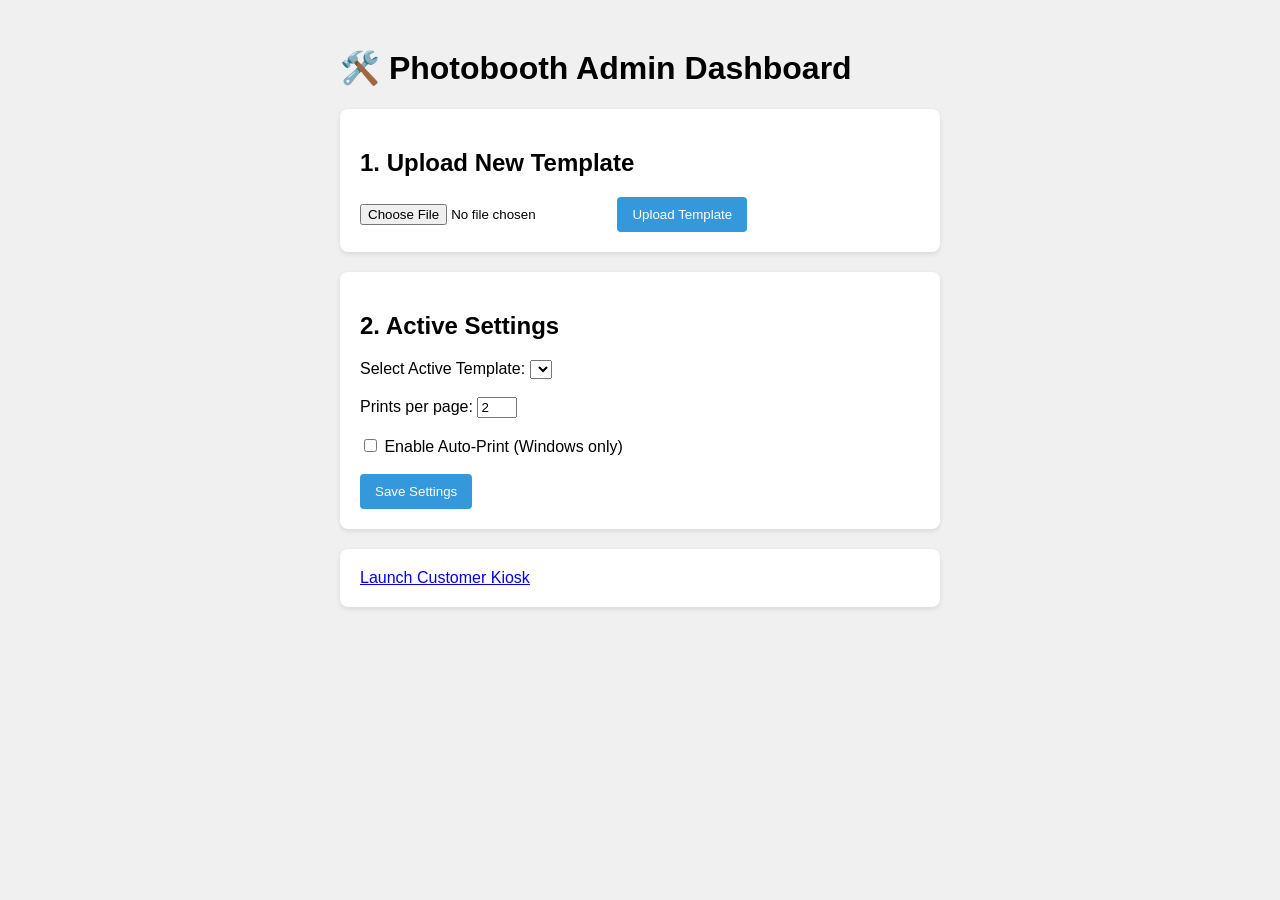
==== templates/admin.html @ d037cd64 "V3: Self-Service Pivot (Admin vs Kiosk, Offline HTTPS)" ====
<!DOCTYPE html>
<html lang="en">
<head>
    <meta charset="UTF-8">
    <meta name="viewport" content="width=device-width, initial-scale=1.0">
    <title>Photobooth Admin</title>
    <style>
        body { font-family: sans-serif; background: #f0f0f0; padding: 20px; }
        .container { max-width: 600px; margin: auto; }
        .card { background: #fff; padding: 20px; margin-bottom: 20px; border-radius: 8px; box-shadow: 0 2px 5px rgba(0,0,0,0.1); }
        button { padding: 10px 15px; background: #3498db; color: #fff; border: none; border-radius: 4px; cursor: pointer; }
        button:hover { background: #2980b9; }
    </style>
</head>
<body>
    <div class="container">
        <h1>🛠️ Photobooth Admin Dashboard</h1>
        
        <div class="card">
            <h2>1. Upload New Template</h2>
            <input type="file" id="templateFile" accept="image/png">
            <button onclick="uploadTemplate()">Upload Template</button>
        </div>

        <div class="card">
            <h2>2. Active Settings</h2>
            <label>Select Active Template:</label>
            <select id="templateSelect"></select>
            <br><br>
            <label>Prints per page:</label>
            <input type="number" id="copies" min="1" max="4" value="2">
            <br><br>
            <label>
                <input type="checkbox" id="autoPrint"> Enable Auto-Print (Windows only)
            </label>
            <br><br>
            <button onclick="saveSettings()">Save Settings</button>
        </div>
        
        <div class="card">
            <a href="/" target="_blank">Launch Customer Kiosk</a>
        </div>
    </div>

    <script>
        async function loadData() {
            const tempRes = await fetch('/api/templates');
            const tempData = await tempRes.json();
            const select = document.getElementById('templateSelect');
            select.innerHTML = '<option value="">None (White Background)</option>';
            tempData.templates.forEach(t => {
                const opt = document.createElement('option');
                opt.value = t; opt.innerText = t;
                select.appendChild(opt);
            });

            const setRes = await fetch('/api/settings');
            const settings = await setRes.json();
            if(settings.active_template) select.value = settings.active_template;
            document.getElementById('autoPrint').checked = settings.auto_print || false;
            document.getElementById('copies').value = settings.copies || 2;
        }

        async function uploadTemplate() {
            const file = document.getElementById('templateFile').files[0];
            if(!file) return alert("Select a file first.");
            const formData = new FormData();
            formData.append('template', file);
            await fetch('/api/templates', {method: 'POST', body: formData});
            alert("Uploaded!");
            loadData();
        }

        async function saveSettings() {
            const active_template = document.getElementById('templateSelect').value;
            const auto_print = document.getElementById('autoPrint').checked;
            const copies = parseInt(document.getElementById('copies').value);
            await fetch('/api/settings', {
                method: 'POST',
                headers: {'Content-Type': 'application/json'},
                body: JSON.stringify({active_template, auto_print, copies})
            });
            alert("Saved!");
        }

        window.onload = loadData;
    </script>
</body>
</html>
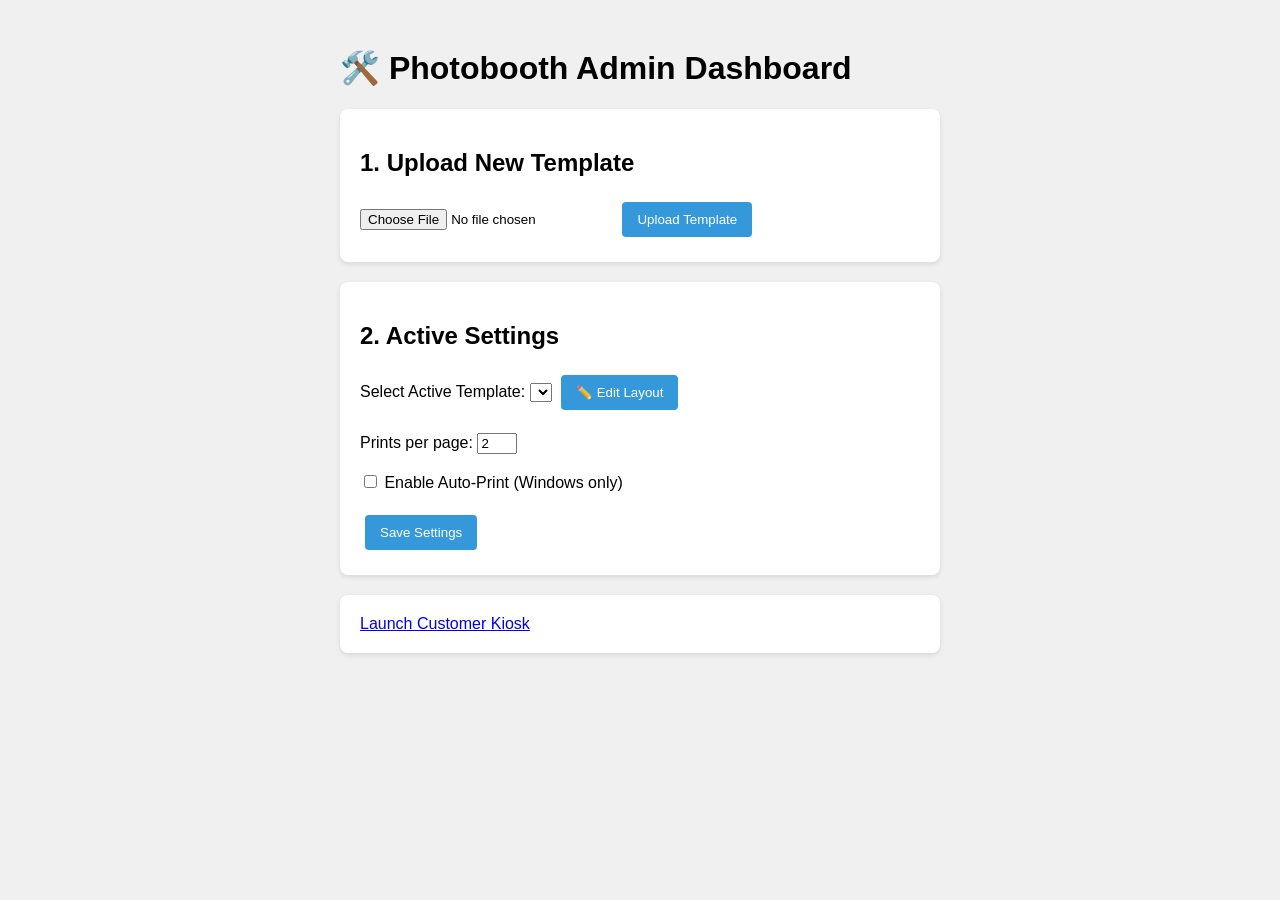
==== commit 22030a2a: "V4: Advanced Visual Template Configurator (Perspective Warping, Shape Masks)" ====
--- a/templates/admin.html
+++ b/templates/admin.html
@@ -8,8 +8,20 @@
         body { font-family: sans-serif; background: #f0f0f0; padding: 20px; }
         .container { max-width: 600px; margin: auto; }
         .card { background: #fff; padding: 20px; margin-bottom: 20px; border-radius: 8px; box-shadow: 0 2px 5px rgba(0,0,0,0.1); }
-        button { padding: 10px 15px; background: #3498db; color: #fff; border: none; border-radius: 4px; cursor: pointer; }
+        button { padding: 10px 15px; background: #3498db; color: #fff; border: none; border-radius: 4px; cursor: pointer; margin: 5px; }
         button:hover { background: #2980b9; }
+        
+        /* Editor Modal */
+        #editorModal { display: none; position: fixed; top: 0; left: 0; width: 100%; height: 100%; background: rgba(0,0,0,0.9); z-index: 100; flex-direction: column; }
+        #editorModal.active { display: flex; }
+        .editor-tools { background: #333; padding: 10px; color: white; display: flex; gap: 10px; align-items: center; }
+        .canvas-container { flex: 1; display: flex; justify-content: center; align-items: center; overflow: auto; padding: 20px; }
+        canvas { background: url('[data-uri]') repeat; cursor: crosshair; }
+        
+        .slot-panel { background: #222; padding: 10px; color: white; width: 250px; overflow-y: auto;}
+        .slot-item { background: #444; margin-bottom: 10px; padding: 10px; border-radius: 4px; }
+        .slot-item h4 { margin: 0 0 5px 0; }
+        .slot-item select { width: 100%; margin-bottom: 5px; }
     </style>
 </head>
 <body>
@@ -26,6 +38,7 @@
             <h2>2. Active Settings</h2>
             <label>Select Active Template:</label>
             <select id="templateSelect"></select>
+            <button onclick="openEditor()">✏️ Edit Layout</button>
             <br><br>
             <label>Prints per page:</label>
             <input type="number" id="copies" min="1" max="4" value="2">
@@ -42,48 +55,24 @@
         </div>
     </div>
 
-    <script>
-        async function loadData() {
-            const tempRes = await fetch('/api/templates');
-            const tempData = await tempRes.json();
-            const select = document.getElementById('templateSelect');
-            select.innerHTML = '<option value="">None (White Background)</option>';
-            tempData.templates.forEach(t => {
-                const opt = document.createElement('option');
-                opt.value = t; opt.innerText = t;
-                select.appendChild(opt);
-            });
+    <!-- Editor Modal -->
+    <div id="editorModal">
+        <div class="editor-tools">
+            <button onclick="closeEditor()" style="background:#e74c3c;">Close</button>
+            <button onclick="saveLayout()" style="background:#2ecc71;">Save Config</button>
+            <button onclick="addSlot()">+ Add Photo Slot</button>
+            <span style="margin-left: 20px;">Drag corners to map perspective.</span>
+        </div>
+        <div style="display: flex; flex: 1; overflow: hidden;">
+            <div class="canvas-container">
+                <canvas id="editorCanvas"></canvas>
+            </div>
+            <div class="slot-panel" id="slotPanel">
+                <!-- Slots render here -->
+            </div>
+        </div>
+    </div>
 
-            const setRes = await fetch('/api/settings');
-            const settings = await setRes.json();
-            if(settings.active_template) select.value = settings.active_template;
-            document.getElementById('autoPrint').checked = settings.auto_print || false;
-            document.getElementById('copies').value = settings.copies || 2;
-        }
-
-        async function uploadTemplate() {
-            const file = document.getElementById('templateFile').files[0];
-            if(!file) return alert("Select a file first.");
-            const formData = new FormData();
-            formData.append('template', file);
-            await fetch('/api/templates', {method: 'POST', body: formData});
-            alert("Uploaded!");
-            loadData();
-        }
-
-        async function saveSettings() {
-            const active_template = document.getElementById('templateSelect').value;
-            const auto_print = document.getElementById('autoPrint').checked;
-            const copies = parseInt(document.getElementById('copies').value);
-            await fetch('/api/settings', {
-                method: 'POST',
-                headers: {'Content-Type': 'application/json'},
-                body: JSON.stringify({active_template, auto_print, copies})
-            });
-            alert("Saved!");
-        }
-
-        window.onload = loadData;
-    </script>
+    <script src="/static/admin.js"></script>
 </body>
 </html>
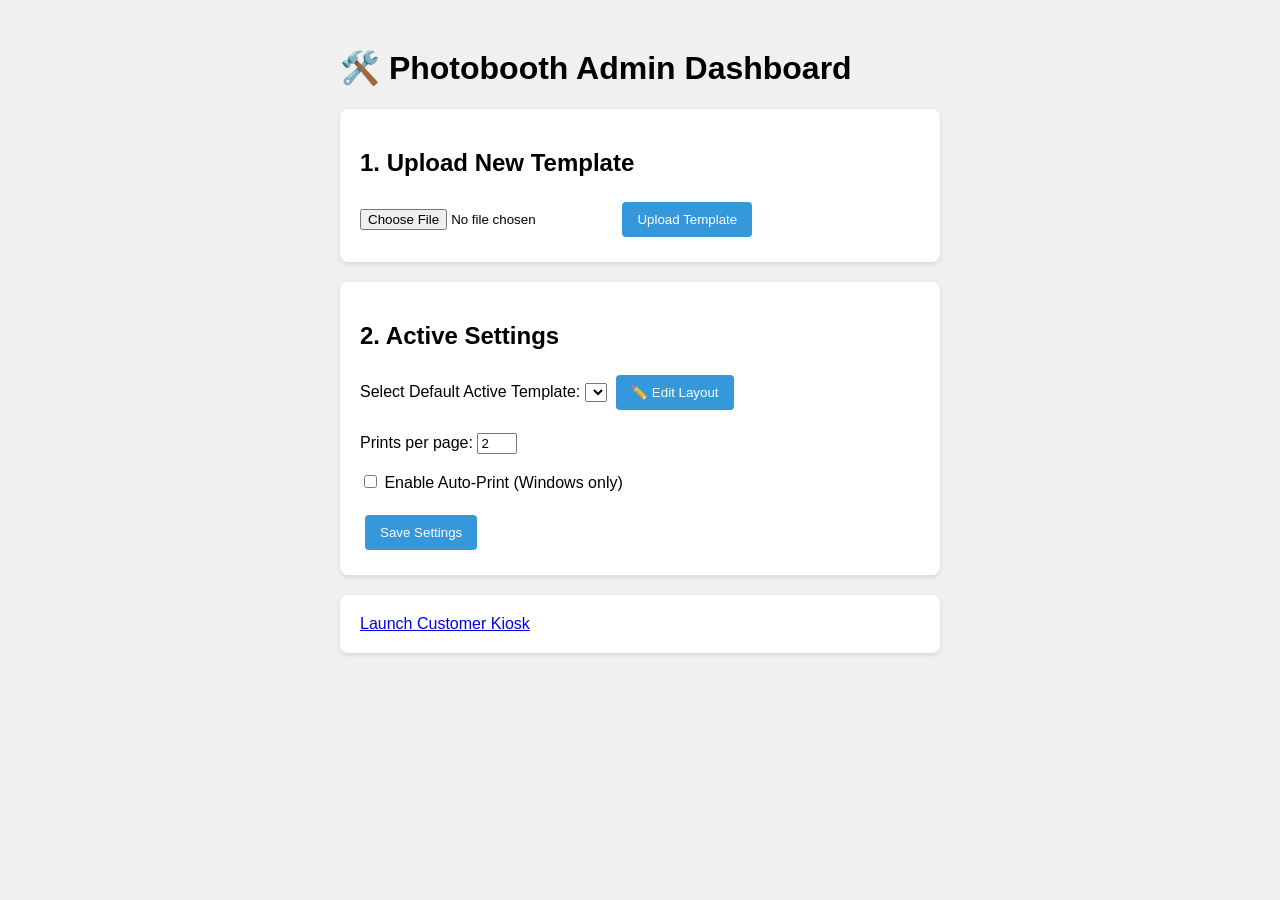
==== commit 17291a6a: "V5: Customer Template Selection, Custom Polygon Mask Tool, Kiosk SFX" ====
--- a/templates/admin.html
+++ b/templates/admin.html
@@ -18,7 +18,7 @@
         .canvas-container { flex: 1; display: flex; justify-content: center; align-items: center; overflow: auto; padding: 20px; }
         canvas { background: url('[data-uri]') repeat; cursor: crosshair; }
         
-        .slot-panel { background: #222; padding: 10px; color: white; width: 250px; overflow-y: auto;}
+        .slot-panel { background: #222; padding: 10px; color: white; width: 300px; overflow-y: auto;}
         .slot-item { background: #444; margin-bottom: 10px; padding: 10px; border-radius: 4px; }
         .slot-item h4 { margin: 0 0 5px 0; }
         .slot-item select { width: 100%; margin-bottom: 5px; }
@@ -36,7 +36,7 @@
 
         <div class="card">
             <h2>2. Active Settings</h2>
-            <label>Select Active Template:</label>
+            <label>Select Default Active Template:</label>
             <select id="templateSelect"></select>
             <button onclick="openEditor()">✏️ Edit Layout</button>
             <br><br>
@@ -60,8 +60,9 @@
         <div class="editor-tools">
             <button onclick="closeEditor()" style="background:#e74c3c;">Close</button>
             <button onclick="saveLayout()" style="background:#2ecc71;">Save Config</button>
-            <button onclick="addSlot()">+ Add Photo Slot</button>
-            <span style="margin-left: 20px;">Drag corners to map perspective.</span>
+            <button id="drawModeBtn" onclick="toggleDrawMode()" style="background:#9b59b6;">Draw Polygon Mask</button>
+            <button onclick="addSlot()">+ Add 4-Point Slot</button>
+            <span style="margin-left: 20px;">Drag corners to map perspective. Drag center to move shape.</span>
         </div>
         <div style="display: flex; flex: 1; overflow: hidden;">
             <div class="canvas-container">
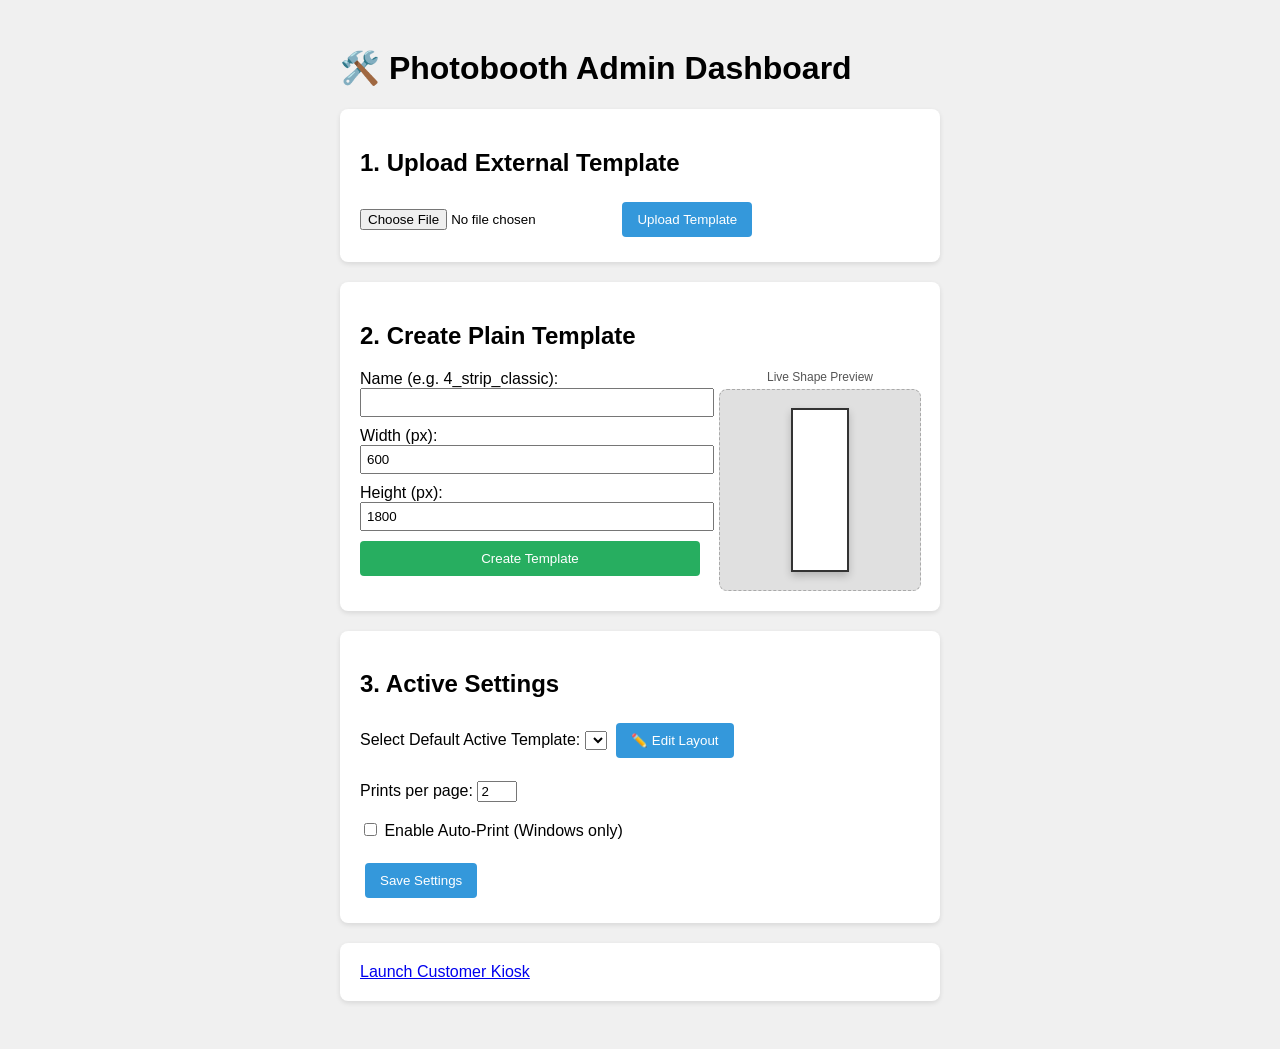
==== commit 559af51f: "Add Admin Plain Template Builder with live preview" ====
--- a/templates/admin.html
+++ b/templates/admin.html
@@ -15,8 +15,8 @@
         #editorModal { display: none; position: fixed; top: 0; left: 0; width: 100%; height: 100%; background: rgba(0,0,0,0.9); z-index: 100; flex-direction: column; }
         #editorModal.active { display: flex; }
         .editor-tools { background: #333; padding: 10px; color: white; display: flex; gap: 10px; align-items: center; }
-        .canvas-container { flex: 1; display: flex; justify-content: center; align-items: center; overflow: auto; padding: 20px; }
-        canvas { background: url('[data-uri]') repeat; cursor: crosshair; }
+        .canvas-container { flex: 1; display: flex; justify-content: center; align-items: center; overflow: hidden; padding: 20px; }
+        canvas { background: url('[data-uri]') repeat; cursor: crosshair; max-width: 100%; max-height: 100%; object-fit: contain; box-shadow: 0 4px 10px rgba(0,0,0,0.5); }
         
         .slot-panel { background: #222; padding: 10px; color: white; width: 300px; overflow-y: auto;}
         .slot-item { background: #444; margin-bottom: 10px; padding: 10px; border-radius: 4px; }
@@ -29,13 +29,39 @@
         <h1>🛠️ Photobooth Admin Dashboard</h1>
         
         <div class="card">
-            <h2>1. Upload New Template</h2>
+            <h2>1. Upload External Template</h2>
             <input type="file" id="templateFile" accept="image/png">
             <button onclick="uploadTemplate()">Upload Template</button>
         </div>
 
         <div class="card">
-            <h2>2. Active Settings</h2>
+            <h2>2. Create Plain Template</h2>
+            <div style="display: flex; gap: 20px; align-items: flex-start;">
+                <div style="flex: 1;">
+                    <label>Name (e.g. 4_strip_classic):</label><br>
+                    <input type="text" id="plainName" style="margin-bottom:10px; width:100%; padding:5px;"><br>
+                    
+                    <label>Width (px):</label><br>
+                    <input type="number" id="plainWidth" value="600" oninput="updatePlainPreview()" style="margin-bottom:10px; width:100%; padding:5px;"><br>
+                    
+                    <label>Height (px):</label><br>
+                    <input type="number" id="plainHeight" value="1800" oninput="updatePlainPreview()" style="margin-bottom:10px; width:100%; padding:5px;"><br>
+                    
+                    <button onclick="createPlainTemplate()" style="background:#27ae60; margin:0; width:100%;">Create Template</button>
+                </div>
+                
+                <!-- Live Preview Box -->
+                <div style="width: 200px; display: flex; flex-direction: column; align-items: center; justify-content: center;">
+                    <div style="margin-bottom: 5px; font-size: 12px; color: #555;">Live Shape Preview</div>
+                    <div style="width: 200px; height: 200px; display: flex; align-items: center; justify-content: center; background: #e0e0e0; border-radius: 8px; border: 1px dashed #aaa;">
+                        <div id="plainPreviewBox" style="background: white; border: 2px solid #333; box-shadow: 0 4px 8px rgba(0,0,0,0.2);"></div>
+                    </div>
+                </div>
+            </div>
+        </div>
+
+        <div class="card">
+            <h2>3. Active Settings</h2>
             <label>Select Default Active Template:</label>
             <select id="templateSelect"></select>
             <button onclick="openEditor()">✏️ Edit Layout</button>
@@ -62,7 +88,13 @@
             <button onclick="saveLayout()" style="background:#2ecc71;">Save Config</button>
             <button id="drawModeBtn" onclick="toggleDrawMode()" style="background:#9b59b6;">Draw Polygon Mask</button>
             <button onclick="addSlot()">+ Add 4-Point Slot</button>
-            <span style="margin-left: 20px;">Drag corners to map perspective. Drag center to move shape.</span>
+            <div style="margin-left:20px; display:flex; gap:2px; background:#444; padding:2px; border-radius:4px;">
+                <button onclick="nudgeActiveSlot(0, -1)" title="Nudge Up">⬆️</button>
+                <button onclick="nudgeActiveSlot(0, 1)" title="Nudge Down">⬇️</button>
+                <button onclick="nudgeActiveSlot(-1, 0)" title="Nudge Left">⬅️</button>
+                <button onclick="nudgeActiveSlot(1, 0)" title="Nudge Right">➡️</button>
+            </div>
+            <span style="margin-left: 10px; font-size:12px;">Drag corners/edges to map perspective. Drag center to move shape. Or use Arrow Keys.</span>
         </div>
         <div style="display: flex; flex: 1; overflow: hidden;">
             <div class="canvas-container">
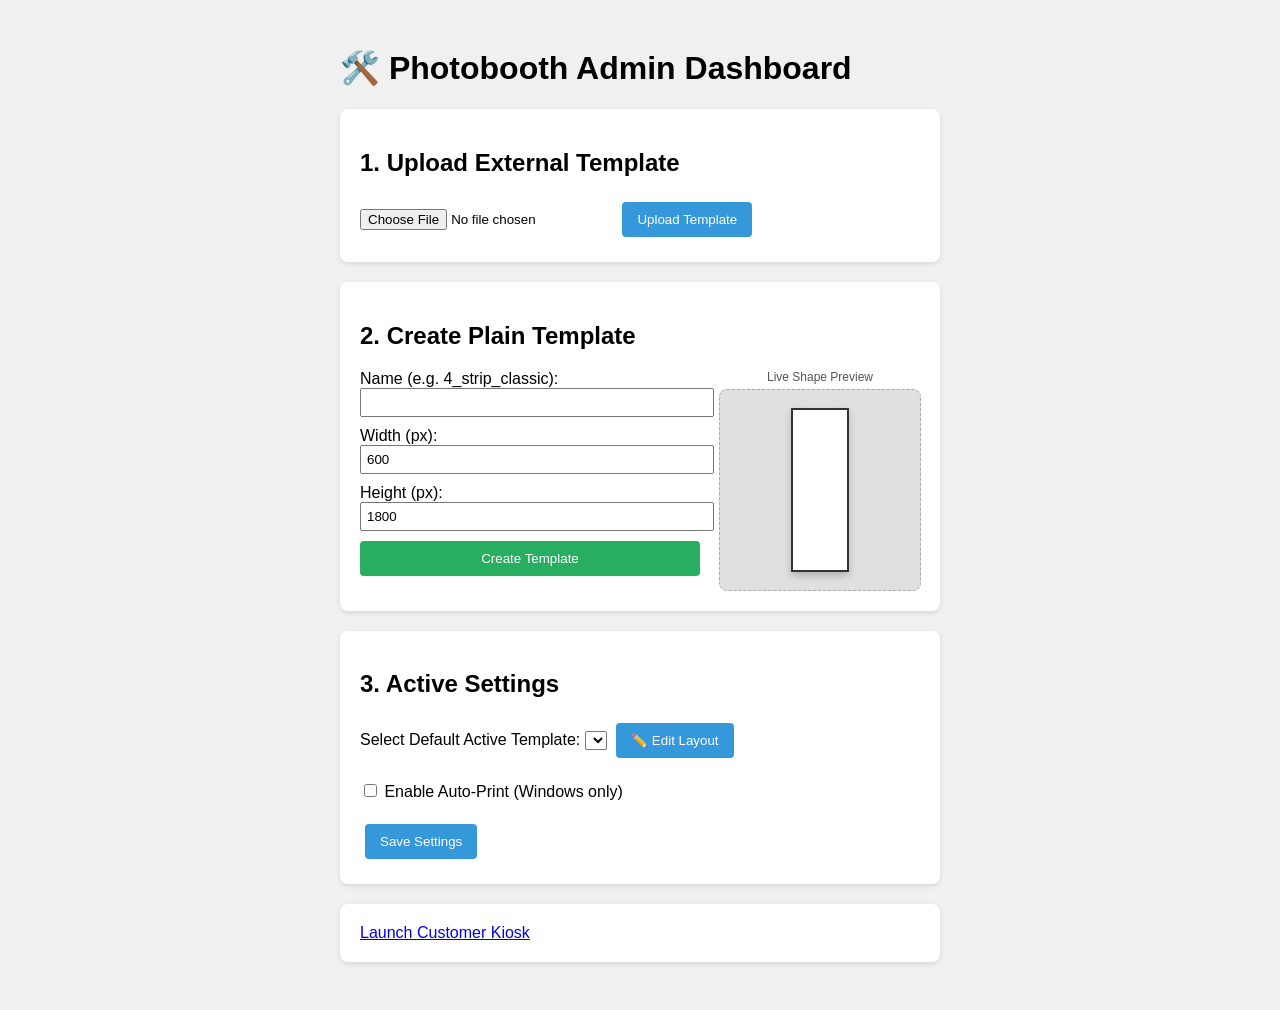
==== commit 499aaf71: "Fix bug: Prevent PDF cropping by dynamically scaling photostrips to fit on A4 layout, and remove dep" ====
--- a/templates/admin.html
+++ b/templates/admin.html
@@ -65,9 +65,7 @@
             <label>Select Default Active Template:</label>
             <select id="templateSelect"></select>
             <button onclick="openEditor()">✏️ Edit Layout</button>
-            <br><br>
-            <label>Prints per page:</label>
-            <input type="number" id="copies" min="1" max="4" value="2">
+
             <br><br>
             <label>
                 <input type="checkbox" id="autoPrint"> Enable Auto-Print (Windows only)
